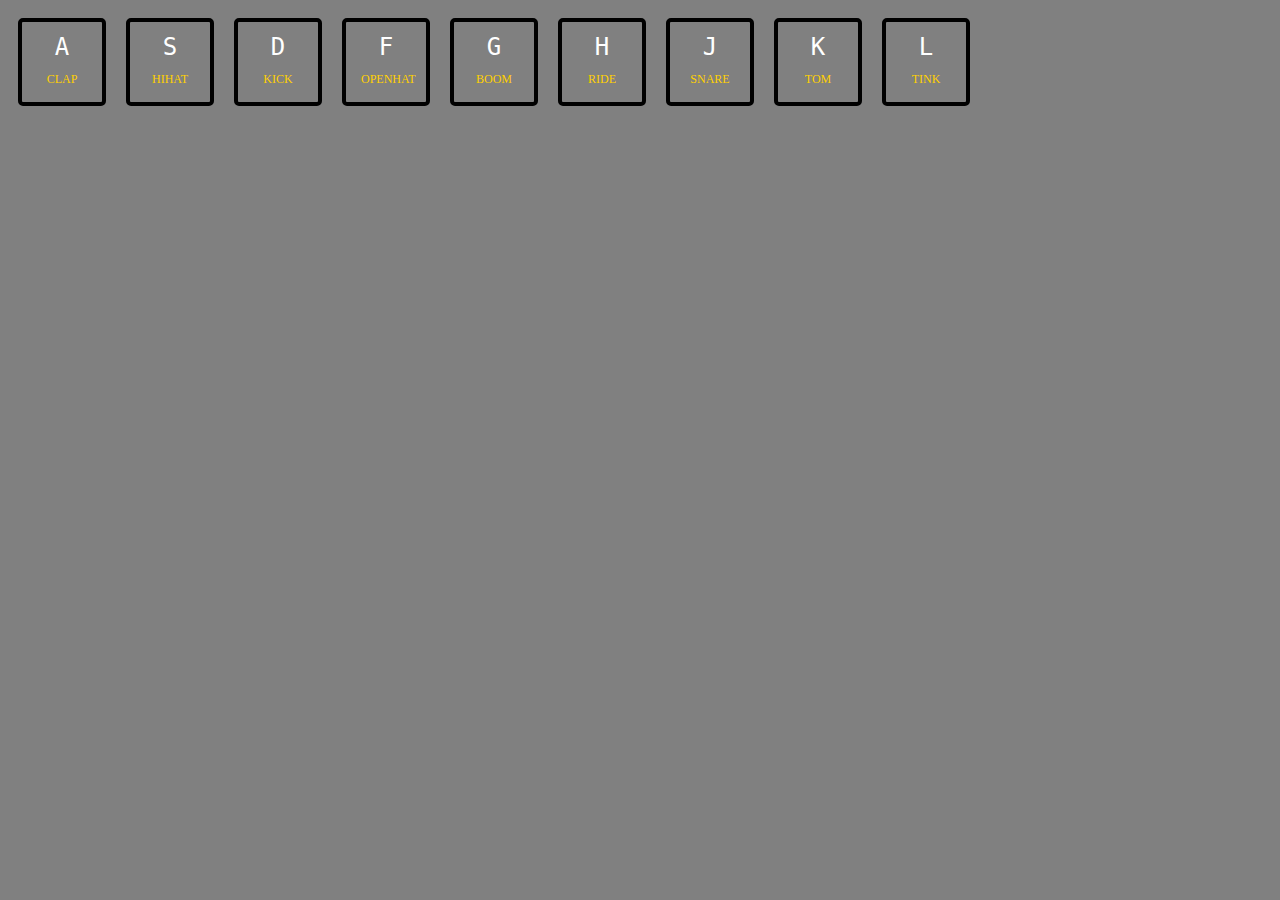
==== JS01 - Drumkit/index.html @ f56de15f "Initial commit" ====
<!DOCTYPE html>

<head>
    <title>Test</title>
    <link rel="stylesheet" href="style.css">
</head>

<body>
    <div class="center">
        <div id="a" class="key">
            <kbd>A</kbd>
            <p class="sound">CLAP</p>
        </div>
        <div id="s" class="key">
            <kbd>S</kbd>
            <p class="sound">HIHAT</p>
        </div>
        <div id="d" class="key">
            <kbd>D</kbd>
            <p class="sound">KICK</p>
        </div>
        <div id="f" class="key">
            <kbd>F</kbd>
            <p class="sound">OPENHAT</p>
            </div>
        <div id="g" class="key">
            <kbd>G</kbd>
            <p class="sound">BOOM</p>
        </div>
        <div id="h" class="key">
            <kbd>H</kbd>
            <p class="sound">RIDE</p>
        </div>
        <div id="j" class="key">
            <kbd>J</kbd>
            <p class="sound">SNARE</p>
        </div>
        <div id="k" class="key">
            <kbd>K</kbd>
            <p class="sound">TOM</p>
        </div>
        <div id="l" class="key">
            <kbd>L</kbd>
            <p class="sound">TINK</p>
        </div>
    </div>

<script>
    window.addEventListener("keydown", function(e) {
        var div = document.getElementById(e.key);
        if (div != null) {
            div.classList.add("highlighted");
        }
    });
</script>
</body>
---- JS01 - Drumkit/style.css ----
body {
    background-color: gray;
}

.key {
    position: relative;
    float: left;
    background-color: rgb(128, 128, 128, 0.2);
    padding: 15px;
    border: 4px solid black;
    border-radius: 5px;
    margin: 10px;
    width: 50px;
    height: 50px;
    text-align: center;
    color: white;
    font-size: 24px;
    line-height: 20px;
}

.highlighted {
    animation-name: highlight;
    animation-duration: 0.07s;
    border: 4px solid yellow;
}

@keyframes highlight {
    100% {
        transform: scale(1.2);
    }
}

.center {
    margin: auto;
}

.sound {
    font-size: 12px;
    color: rgb(255, 208, 0);
}
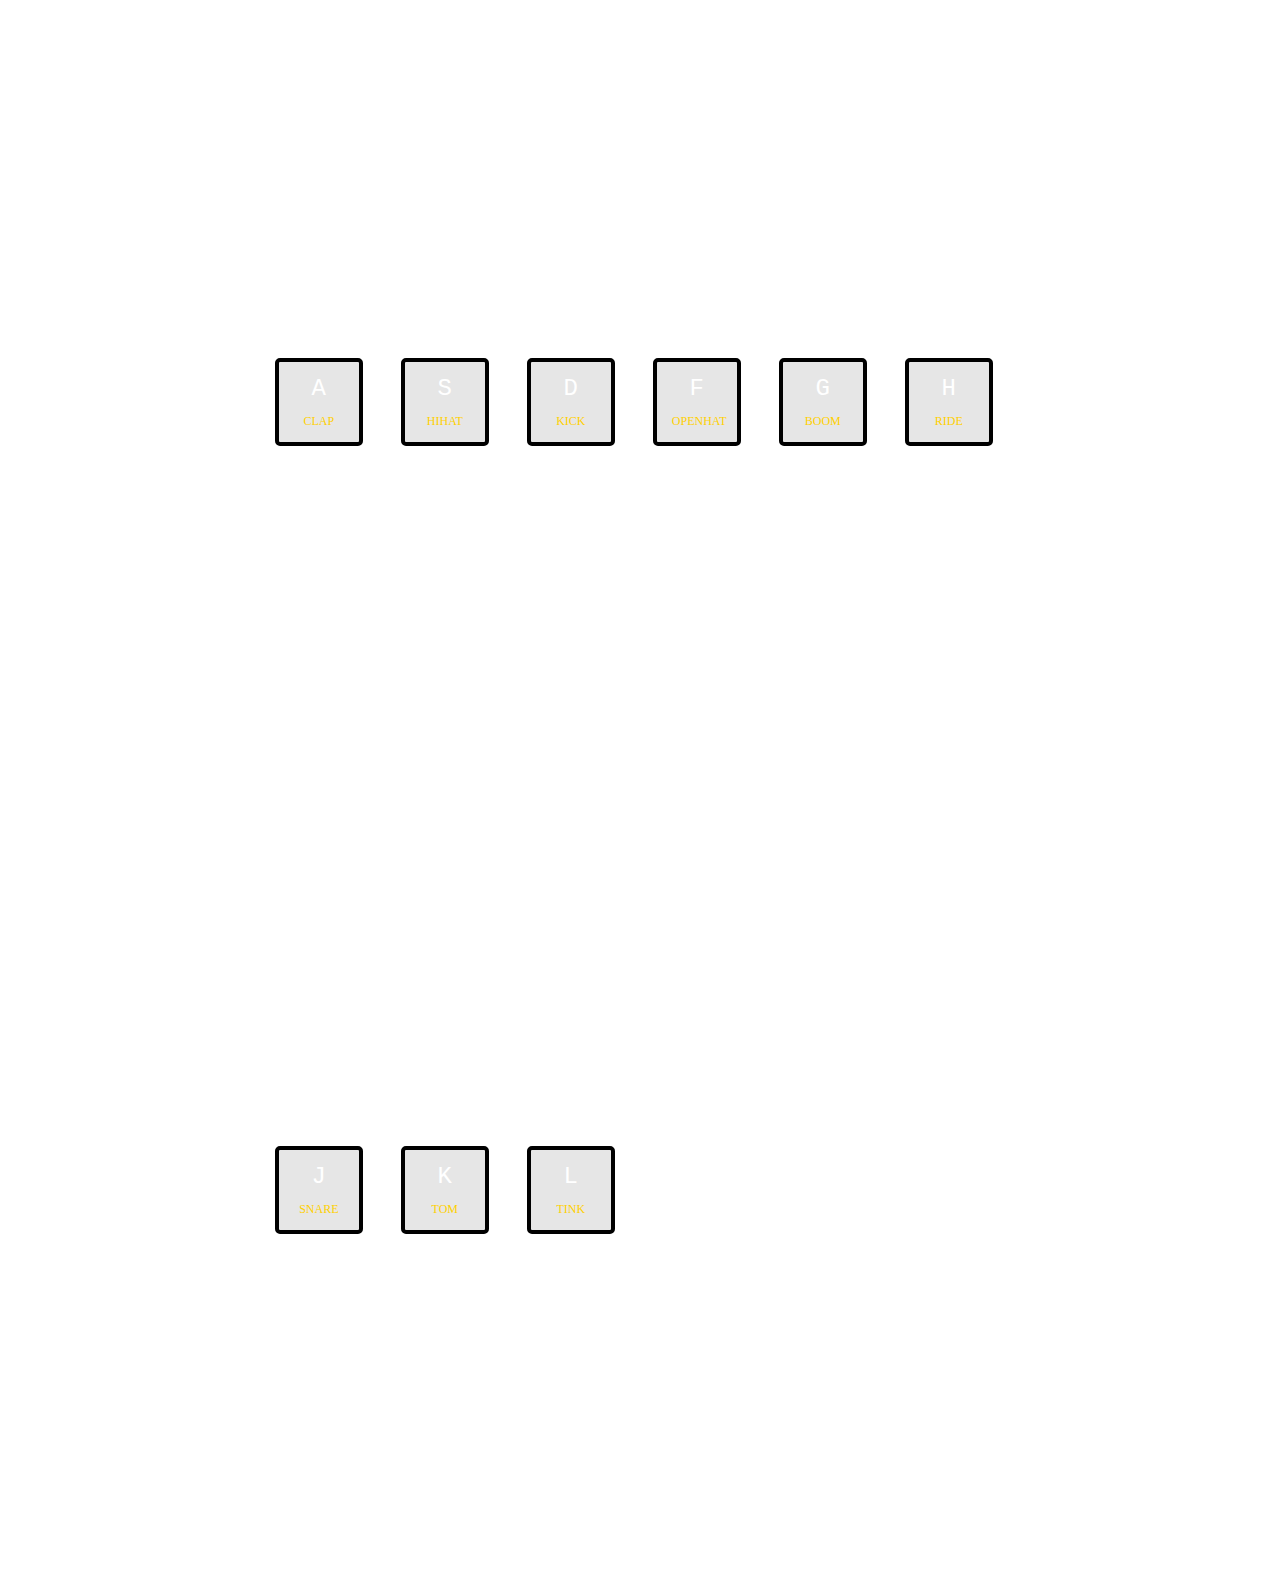
==== commit a3d4869d: "Remove highlighted class after animationend" ====
--- a/JS01 - Drumkit/index.html
+++ b/JS01 - Drumkit/index.html
@@ -9,48 +9,72 @@
     <div class="center">
         <div id="a" class="key">
             <kbd>A</kbd>
-            <p class="sound">CLAP</p>
+            <p class="sound">clap</p>
         </div>
         <div id="s" class="key">
             <kbd>S</kbd>
-            <p class="sound">HIHAT</p>
+            <p class="sound">hihat</p>
         </div>
         <div id="d" class="key">
             <kbd>D</kbd>
-            <p class="sound">KICK</p>
+            <p class="sound">kick</p>
         </div>
         <div id="f" class="key">
             <kbd>F</kbd>
-            <p class="sound">OPENHAT</p>
+            <p class="sound">openhat</p>
             </div>
         <div id="g" class="key">
             <kbd>G</kbd>
-            <p class="sound">BOOM</p>
+            <p class="sound">boom</p>
         </div>
         <div id="h" class="key">
             <kbd>H</kbd>
-            <p class="sound">RIDE</p>
+            <p class="sound">ride</p>
         </div>
         <div id="j" class="key">
             <kbd>J</kbd>
-            <p class="sound">SNARE</p>
+            <p class="sound">snare</p>
         </div>
         <div id="k" class="key">
             <kbd>K</kbd>
-            <p class="sound">TOM</p>
+            <p class="sound">tom</p>
         </div>
         <div id="l" class="key">
             <kbd>L</kbd>
-            <p class="sound">TINK</p>
+            <p class="sound">tink</p>
         </div>
     </div>
+
+    <audio id="clap" src="sounds/clap.wav"></audio>
+    <audio id="hihat" src="sounds/hihat.wav"></audio>
+    <audio id="kick" src="sounds/kick.wav"></audio>
+    <audio id="openhat" src="sounds/openhat.wav"></audio>
+    <audio id="boom" src="sounds/boom.wav"></audio>
+    <audio id="ride" src="sounds/ride.wav"></audio>
+    <audio id="snare" src="sounds/snare.wav"></audio>
+    <audio id="tom" src="sounds/tom.wav"></audio>
+    <audio id="tink" src="sounds/tink.wav"></audio>
 
 <script>
     window.addEventListener("keydown", function(e) {
         var div = document.getElementById(e.key);
         if (div != null) {
             div.classList.add("highlighted");
+            var p = div.querySelector("p");
+            
+            if (p != null) {
+                var audio = document.getElementById(p.textContent);
+                audio.currentTime = 0;
+                audio.play();
+            }
         }
     });
+
+    function removeAnimation(e) {
+        e.target.classList.remove("highlighted");
+    }
+
+    const keys = Array.from(document.querySelectorAll(".key"));
+    keys.forEach(key => key.addEventListener("animationend", removeAnimation));
 </script>
 </body>--- a/JS01 - Drumkit/style.css
+++ b/JS01 - Drumkit/style.css
@@ -1,21 +1,22 @@
 body {
     background-color: gray;
+    background: url(http://i.imgur.com/b9r5sEL.jpg);
+    background-size: cover;
 }
 
 .key {
-    position: relative;
-    float: left;
     background-color: rgb(128, 128, 128, 0.2);
     padding: 15px;
     border: 4px solid black;
     border-radius: 5px;
-    margin: 10px;
+    margin: 350px 20px 350px 14px;
     width: 50px;
     height: 50px;
     text-align: center;
     color: white;
     font-size: 24px;
     line-height: 20px;
+    display: inline-block;
 }
 
 .highlighted {
@@ -32,9 +33,11 @@
 
 .center {
     margin: auto;
+    width: 60%;
 }
 
 .sound {
     font-size: 12px;
     color: rgb(255, 208, 0);
+    text-transform: uppercase;
 }